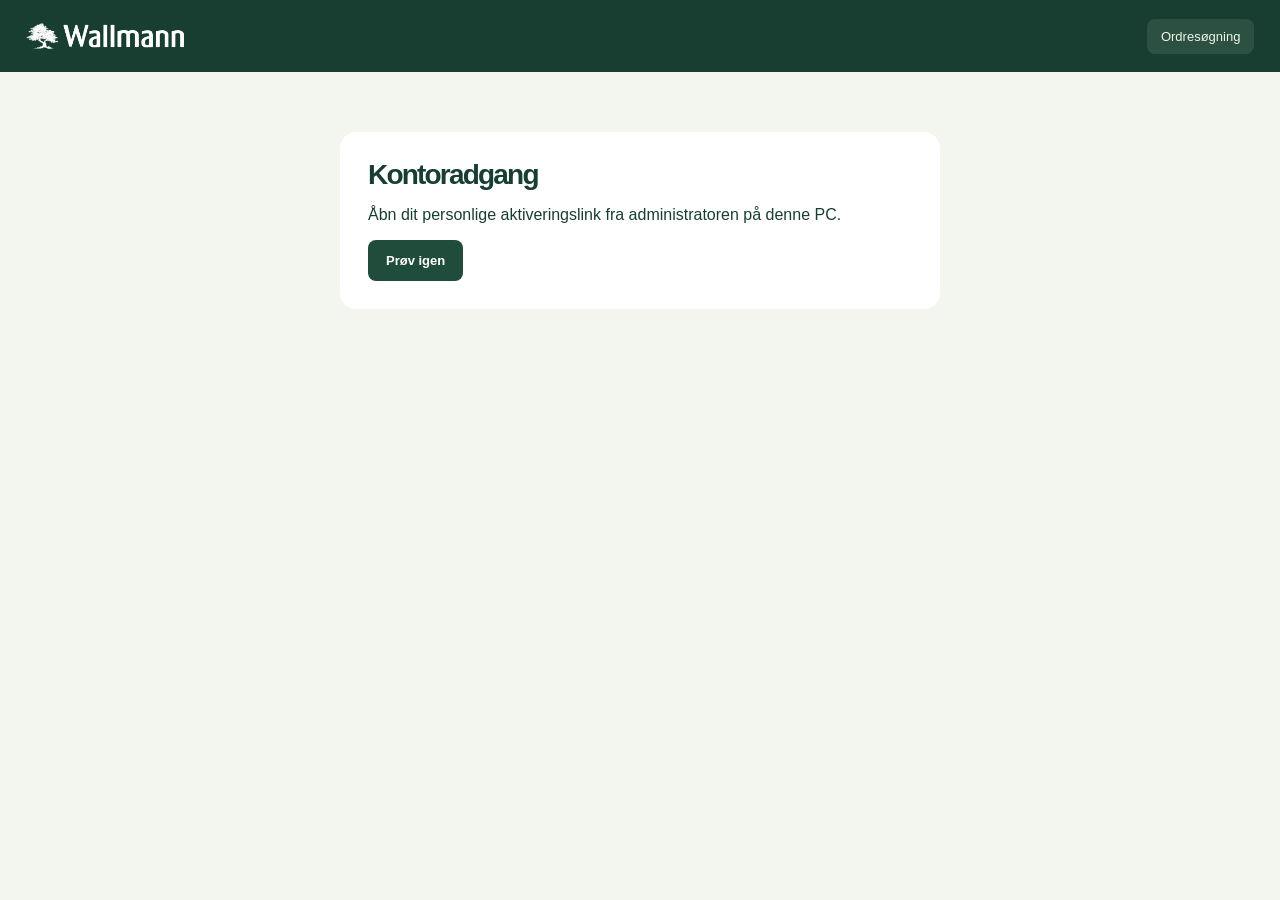
==== office.html @ d4c3a63b "Add office private access with authenticated photo downloads" ====
<!DOCTYPE html><html lang="da"><head><meta name="referrer" content="no-referrer"><meta charset="utf-8"><meta name="viewport" content="width=device-width, initial-scale=1"><title>Ordresøgning · Wallmann</title><style>:root{--ink:#173e33;--muted:#68776d;--paper:#f3f5ef;--line:#dce3d9;--green:#204d3b}*{box-sizing:border-box}body{margin:0;background:var(--paper);color:var(--ink);font-family:Inter,-apple-system,BlinkMacSystemFont,"Segoe UI",sans-serif}button,input,a{font:inherit}a{color:inherit}button,a{touch-action:manipulation}button{cursor:pointer}button:focus-visible,input:focus-visible,a:focus-visible{outline:3px solid #668e46;outline-offset:4px}.preview-ribbon{background:#d9e8c9;color:#294b20;text-align:center;font-size:11px;font-weight:750;letter-spacing:.08em;padding:9px 16px}.preview-ribbon span{font-weight:450;letter-spacing:0}header{background:#183e32;height:84px;color:#d5dfd7;display:flex;align-items:center;justify-content:space-between;padding:0 max(24px,calc((100vw - 1136px)/2));gap:24px}.brand img{width:158px;display:block}nav{display:flex;gap:28px;align-items:center;font-size:13px}nav a{text-decoration:none}nav a:hover{text-decoration:underline}.nav-current{padding:10px 14px;background:#2c5041;border-radius:8px;color:#eef5e9}main{max-width:1184px;margin:auto;padding:54px 24px 0}.search-intro{display:grid;grid-template-columns:1fr 1fr;gap:56px;align-items:center;margin-bottom:56px}.eyebrow{display:block;font-size:10px;font-weight:750;letter-spacing:1.7px;color:#6b7f60;margin-bottom:14px}h1{font-size:46px;line-height:1.08;letter-spacing:-1.8px;font-weight:650;margin:0 0 16px}.search-intro p{font-size:14px;color:var(--muted);line-height:1.7;margin:0}.search-panel{background:#e8efdf;border:1px solid #d7e1ca;border-radius:18px;padding:28px}.search-panel label{font-size:13px;font-weight:700;display:block;margin-bottom:12px}.search-control{display:flex;align-items:center;background:white;border:1px solid #c5d2be;border-radius:11px;padding:5px;gap:8px}.search-control>span{font-size:28px;color:#6b815e;padding-left:8px}.search-control input{width:100%;min-width:0;border:0;padding:10px 0;outline:none;font-size:21px;letter-spacing:2px;color:var(--ink);background:transparent}.search-control:focus-within{outline:2px solid #5d8141;outline-offset:2px}.search-control input::placeholder{letter-spacing:0;font-size:16px;color:#8c9985}.search-control button,.button{background:var(--green);color:white;border:0;border-radius:8px;padding:13px 18px;font-size:13px;font-weight:650;white-space:nowrap;text-decoration:none;display:inline-flex;align-items:center;justify-content:center;gap:12px}.search-control button:disabled{opacity:.55}.search-panel #searchHint{font-size:11px;margin-top:11px}.examples{margin-top:21px;padding-top:15px;border-top:1px solid #cedbc1;display:flex;align-items:center;gap:10px;flex-wrap:wrap;font-size:11px;color:#657958}.examples button{border:1px solid #c4d4b7;border-radius:6px;background:#f6f9f1;padding:6px 9px;color:#385631;font-size:11px}.results-top{display:flex;justify-content:space-between;align-items:flex-end;gap:20px;margin-bottom:20px}.results-top .eyebrow{margin-bottom:7px}.results-top h2{font-size:25px;font-weight:650;letter-spacing:-.7px;margin:0}#resultCount{color:#687b60;font-size:12px;padding-bottom:4px}#searchStatus{font-size:13px;color:#667759;line-height:1.6}#searchStatus:not(:empty){margin:14px 0}#searchStatus.error{color:#9a3b2a}.empty-state{text-align:center;background:#fff;border:1px dashed #c9d6c1;border-radius:18px;padding:55px 20px}.empty-icon{font-size:40px;background:#eef3e8;border-radius:50%;width:70px;height:70px;line-height:70px;margin:0 auto 18px}.empty-state h3{font-size:19px;font-weight:600;letter-spacing:-.4px;margin:0 0 10px}.empty-state p{font-size:13px;color:var(--muted);line-height:1.8;margin:0}.delivery{background:white;border:1px solid var(--line);border-radius:18px;overflow:hidden;margin-bottom:24px}.delivery-header{padding:22px 26px;display:flex;align-items:center;justify-content:space-between;border-bottom:1px solid var(--line);gap:16px}.delivery-title{display:flex;align-items:center;gap:12px;flex-wrap:wrap}.delivery-title h3{font-size:18px;letter-spacing:-.4px;margin:0;font-weight:650}.badge{font-size:10px;padding:6px 9px;border-radius:5px;background:#e7f0df;color:#446337;letter-spacing:.3px}.delivery-date{font-size:12px;color:var(--muted)}.delivery-body{display:grid;grid-template-columns:240px minmax(0,1fr)}.details{border-right:1px solid var(--line);padding:24px 26px;background:#fafbf7}dl{margin:0}dt{font-size:10px;color:#788370;margin:0 0 6px;letter-spacing:.5px;text-transform:uppercase}dd{margin:0 0 22px;font-size:14px;font-weight:600;overflow-wrap:anywhere}.order-tags{display:flex;flex-wrap:wrap;gap:5px}.order-tag{display:inline-block;background:#edf2e8;border-radius:4px;font-size:12px;padding:5px 7px}.order-tag.match{background:#dceccb;color:#36542c}.drive-link{font-size:11px;color:#6a7f5f;line-height:1.6;display:inline-block;margin-top:4px;text-underline-offset:4px}.media{padding:24px 26px;min-width:0}.media-heading{display:flex;justify-content:space-between;align-items:center;margin-bottom:15px}.media h4{font-size:13px;margin:0;font-weight:650}.media-heading span{font-size:11px;color:#7d8976}.gallery{display:grid;grid-template-columns:repeat(3,minmax(0,1fr));gap:12px}.photo{min-width:0}.photo-open{display:block;width:100%;border:1px solid #dbe3d5;border-radius:10px;overflow:hidden;padding:0;background:#edf1e7;aspect-ratio:4/3;cursor:zoom-in}.photo-open img{display:block;width:100%;height:100%;object-fit:cover}.photo-foot{display:flex;align-items:center;justify-content:space-between;gap:8px;margin-top:8px;font-size:10px;color:#6a7962}.download{color:#31532b;text-decoration:none;font-size:10px;border:0;background:transparent;padding:7px 0;cursor:pointer}.download:hover{text-decoration:underline}.signature{margin-top:24px;padding-top:20px;border-top:1px solid var(--line);display:flex;gap:20px;align-items:center;justify-content:space-between}.signature-text h4{margin-bottom:7px}.signature-text p{font-size:11px;color:#79836f;margin:0;line-height:1.7}.signature-preview{max-width:230px;text-align:right}.signature-preview .photo-open{width:230px;max-width:100%;height:76px;aspect-ratio:auto;background:#f6f7f1}.signature-preview .photo-open img{object-fit:contain}.media-note{font-size:12px;color:#7b806f;line-height:1.6;padding:12px 0}.media-error{color:#9a3b2a}.retry{background:white;border:1px solid #c5d1be;border-radius:6px;font-size:11px;padding:8px 12px;color:#31532b}.loading{padding:32px;color:#6b7c61;font-size:13px}.loading:before{content:"";display:inline-block;width:13px;height:13px;border:2px solid #d4dfca;border-top-color:#416b30;border-radius:50%;margin-right:10px;vertical-align:middle;animation:spin .8s linear infinite}@keyframes spin{to{transform:rotate(360deg)}}footer{display:flex;justify-content:space-between;gap:20px;padding:28px 0;margin-top:24px;border-top:1px solid #dce4d5;color:#8a9481;font-size:10px}dialog{border:1px solid #d7dfd0;border-radius:16px;padding:0;background:#f5f7ef;color:var(--ink);width:min(960px,94vw);max-height:94dvh;overflow:auto}dialog::backdrop{background:#0e241edb;backdrop-filter:blur(5px)}.dialog-bar{display:flex;align-items:center;justify-content:space-between;padding:14px 20px;font-size:13px}.dialog-bar button{border:1px solid #d0d9c7;border-radius:50%;background:transparent;width:36px;height:36px;font-size:23px;color:var(--ink)}#dialogImage{display:block;width:100%;height:auto;max-height:70dvh;object-fit:contain;background:#e9eee2}.dialog-actions{padding:16px 20px;text-align:right}[hidden]{display:none!important}@media(max-width:850px){.search-intro{gap:28px}h1{font-size:38px}.search-panel{padding:20px}.delivery-body{grid-template-columns:180px minmax(0,1fr)}.details,.media{padding:20px}.gallery{grid-template-columns:repeat(2,minmax(0,1fr))}}@media(max-width:600px){header{height:68px;padding:0 18px}.brand img{width:130px}nav{gap:12px;font-size:11px}.nav-current{display:none}main{padding:30px 18px 0}.search-intro{grid-template-columns:1fr;gap:24px;margin-bottom:32px}h1{font-size:38px}.search-intro p{font-size:13px}.search-panel{padding:20px}.results-top h2{font-size:22px}.results-top{align-items:flex-start}.delivery-header{padding:18px;align-items:flex-start;flex-direction:column;gap:8px}.delivery-body{grid-template-columns:1fr}.details{border-right:0;border-bottom:1px solid var(--line);padding:20px}dl{display:grid;grid-template-columns:1fr 1fr;gap:18px 16px}dd{margin-bottom:0}.drive-link{margin-top:18px}.media{padding:20px}.gallery{gap:10px}.signature{gap:10px}.signature-preview{max-width:50%}.signature-preview .photo-open{width:150px}.signature-text p{font-size:10px}.results-top #resultCount{font-size:10px;white-space:nowrap;padding-top:8px}.empty-state{padding:38px 18px}footer{line-height:1.6}footer span:last-child{text-align:right}}

/* Direct entry: search first, no promotional heading. */
main{padding-top:30px}.search-intro{display:block;margin-bottom:32px}.search-panel{max-width:720px;padding:22px 24px}.examples{margin-top:15px;padding-top:12px}.search-panel label{font-size:15px}.search-control input{font-size:22px}.search-intro .search-panel{width:100%}@media(max-width:600px){main{padding-top:20px}.search-panel{padding:18px}.search-intro{margin-bottom:26px}}

/* Compact desktop lookup and thumbnail contact sheet. */
header{height:64px}main{padding-top:20px}.search-intro{margin-bottom:20px}.search-panel{max-width:450px;padding:14px 16px;border-radius:12px}.search-panel label{font-size:12px;margin-bottom:8px}.search-control input{font-size:18px;padding:6px 0}.search-control button{padding:10px 14px}.search-control>span{font-size:22px}.results-top{margin-bottom:14px}.results-top h2{font-size:22px}.delivery-header{padding:14px 20px}.delivery-body{grid-template-columns:205px minmax(0,1fr)}.details,.media{padding:18px 20px}.gallery{grid-template-columns:repeat(auto-fill,minmax(108px,1fr));gap:10px;align-items:start}.gallery .photo{max-width:156px}.gallery .photo-open{height:108px;aspect-ratio:auto}.gallery .photo-open img{object-fit:contain}.photo-foot{margin-top:3px;font-size:9px}.download{font-size:9px;padding:5px 0}.signature{margin-top:14px;padding-top:14px}.signature-preview .photo-open{height:58px;width:190px}.details dd{margin-bottom:16px}.delivery{margin-bottom:18px}footer{margin-top:16px;padding:18px 0}.empty-state{padding:25px 20px}.empty-icon{width:48px;height:48px;line-height:48px;font-size:28px;margin-bottom:10px}.gallery-navigation{display:flex;align-items:center;gap:16px;font-size:12px}.gallery-navigation button{width:40px;height:36px;background:#fff;border:1px solid #ccd7c3;color:#284a30;border-radius:7px;font-size:20px}.gallery-navigation button:disabled{opacity:.3}.dialog-actions{display:flex;align-items:center;justify-content:space-between;gap:16px}.sr-only{position:absolute;width:1px;height:1px;overflow:hidden;clip:rect(0,0,0,0);white-space:nowrap}.admin-nav{background:transparent;border:1px solid #647c6a;color:#dfebdd;padding:9px 12px;border-radius:7px;font-size:12px}#adminDialog{max-width:540px}.admin-content{padding:0 22px 22px}.admin-content>p{font-size:12px;line-height:1.6;color:#65775d}.admin-content label{font-size:12px;font-weight:650}.admin-add{display:flex;gap:8px;margin:8px 0 14px}.admin-add input{width:100%;min-width:0;border:1px solid #c4d1b9;border-radius:7px;padding:10px;color:#173e33}.admin-row{display:flex;align-items:center;justify-content:space-between;gap:12px;padding:10px 0;border-top:1px solid #dce4d5;font-size:13px}.admin-row small{font-size:10px;color:#7a8672;display:block;margin-top:3px}.admin-row button{background:white;color:#416135;border:1px solid #c9d6c0;border-radius:6px;font-size:11px;padding:8px 10px}.admin-row.inactive{color:#839079}.admin-footnote{font-size:10px!important}#adminStatus.error{color:#a23d2d}@media(max-width:600px){.delivery-body{grid-template-columns:1fr}.gallery{grid-template-columns:repeat(3,minmax(0,1fr))}.gallery .photo-open{height:90px}.photo-foot{flex-direction:column;align-items:flex-start;gap:0}.details dd{margin-bottom:0}.search-panel{max-width:none}.signature-preview{max-width:45%}.dialog-actions{padding:12px;gap:8px}.dialog-actions .button{font-size:11px;padding:11px}.gallery-navigation{gap:8px}.details,.media{padding:16px}.brand img{width:130px}nav{gap:8px}}

.brand{padding:0;border:0;background:transparent}.result-actions{display:flex;align-items:center;gap:16px;flex-wrap:wrap}#newSearchButton{padding:10px 14px}
/* Use large desktop displays while retaining readable line lengths and mobile reflow. */
main{width:96%;max-width:2400px;padding:24px 0 0}
header{padding-inline:max(2vw,calc((100vw - 2400px)/2));height:72px}
.brand img{width:clamp(158px,11vw,220px)}
.search-panel{max-width:520px}.search-panel label{font-size:15px}.search-control input{font-size:21px}
.results-top h2{font-size:clamp(23px,1.45vw,32px)}
.delivery-body{grid-template-columns:clamp(230px,18vw,340px) minmax(0,1fr)}
.details,.media{padding:clamp(18px,1.5vw,30px)}
.details dt{font-size:12px;color:#526550}.details dd{font-size:clamp(15px,1vw,19px)}
.order-tag{font-size:14px}.drive-link,.media h4{font-size:15px}.media-heading span,#resultCount{font-size:14px}
.gallery{grid-template-columns:repeat(auto-fill,minmax(min(100%,clamp(160px,12vw,240px)),1fr));gap:16px}
.gallery .photo{max-width:none}.gallery .photo-open{height:clamp(150px,12vw,240px)}
.photo-foot,.download{font-size:13px}.photo-foot{gap:8px}.download{padding:8px 0}
.signature-text p{font-size:13px}.signature-preview .photo-open{height:85px;width:240px}
.selection-bar{display:flex;align-items:center;flex-wrap:wrap;gap:10px;margin:0 0 16px}
.selection-bar .button{font-size:14px;padding:10px 16px}.selection-bar button:disabled{opacity:.5;cursor:default}
.selection-all{background:white;border:1px solid #9daf9f;border-radius:8px;padding:10px 14px;color:var(--ink)}
.selection-note{font-size:13px;color:#526550}.photo{position:relative}
.photo-check{position:absolute;top:8px;right:8px;background:white;border:1px solid #738c76;border-radius:8px;padding:7px;display:flex;cursor:pointer;z-index:1;box-shadow:0 2px 6px #0002}
.photo-check input{width:22px;height:22px;margin:0;accent-color:#204d3b;cursor:pointer}
.photo.selecting .photo-open,.photo.selecting .photo-check,.photo.selecting .photo-check input{cursor:default}
.photo.selected .photo-open{outline:3px solid #204d3b;outline-offset:2px}
@media(max-width:800px){.delivery-body{grid-template-columns:1fr}.details{border-right:0;border-bottom:1px solid var(--line)}.details dl{display:grid;grid-template-columns:1fr 1fr;gap:12px}.details dd{margin-bottom:8px}.gallery{grid-template-columns:repeat(auto-fill,minmax(150px,1fr))}.gallery .photo-open{height:150px}.photo-foot{flex-direction:row;flex-wrap:wrap}.results-top{flex-wrap:wrap}.media-heading{flex-wrap:wrap;gap:8px}}
@media(max-width:480px){main{width:auto;margin:0 14px}.details,.media{padding:14px}.gallery{grid-template-columns:repeat(2,minmax(0,1fr));gap:12px}.gallery .photo-open{height:140px}.selection-note{flex-basis:100%}.photo-foot{font-size:12px}.download{font-size:12px}.brand img{width:140px}}
</style></head><body>
<div class="preview-ribbon" id="demoBanner" hidden>FORHÅNDSVISNING <span>· Eksempeldata og illustrationer</span></div>
<header><button type="button" class="brand" id="searchHome" aria-label="Wallmann – ny søgning"><img src="[data-uri]" alt="Wallmann"></button><nav><button id="adminButton" class="admin-nav" hidden>Chauffører</button><span id="officeDeviceName" class="nav-current">Ordresøgning</span></nav></header>
<main hidden><section class="search-intro"><div class="search-panel"><form id="searchForm" novalidate><label for="orderInput">Indtast 6-cifret ordrenummer</label><div class="search-control"><span aria-hidden="true">⌕</span><input id="orderInput" type="text" inputmode="numeric" maxlength="6" placeholder="Ordrenummer" autocomplete="off" aria-describedby="searchHint"><button type="submit" id="searchButton">Søg <span aria-hidden="true">→</span></button></div><span id="searchHint" class="sr-only">Søg efter en samlet levering.</span></form></div></section>
<section id="resultsArea" aria-labelledby="resultHeading"><div class="results-top"><div><span class="eyebrow" id="resultEyebrow">DIT OVERBLIK</span><h2 id="resultHeading">Dokumentationen er lige her</h2></div><div class="result-actions"><span id="resultCount"></span><button type="button" id="newSearchButton" class="button">Ny søgning</button></div></div><div id="searchStatus" role="status" aria-live="polite"></div><div id="resultList"><div class="empty-state"><div class="empty-icon">⌕</div><h3>Hvilken ordre leder du efter?</h3><p>Søg ovenfor for at se leveringer, billeder og signatur.<br>Du behøver ikke åbne regnearket.</p></div></div></section>
<footer><span>Wallmann · Levering & dokumentation</span><span id="privacyNote">Kun for autoriserede medarbejdere</span></footer></main>
<dialog id="imageDialog"><div class="dialog-bar"><span id="dialogLabel"></span><button id="closeDialog" aria-label="Luk billedvisning">×</button></div><img id="dialogImage" alt=""><div class="dialog-actions"><div class="gallery-navigation"><button id="previousImage" aria-label="Forrige billede">←</button><span id="imagePosition"></span><button id="nextImage" aria-label="Næste billede">→</button></div><a id="dialogDownload" class="button" download>Download billede ↓</a></div></dialog>
<dialog id="adminDialog"><div class="dialog-bar"><strong>Chauffører</strong><button id="closeAdmin" aria-label="Luk administration">×</button></div><div class="admin-content"><p>Tilføj chauffører, eller gør dem inaktive. Tidligere leveringer bevares.</p><form id="addDriverForm"><label for="newDriverName">Ny chauffør</label><div class="admin-add"><input id="newDriverName" maxlength="120" autocomplete="off" placeholder="Navn"><button class="button" type="submit">Tilføj</button></div></form><p id="adminStatus" role="status" aria-live="polite"></p><div id="driverAdminList"></div><p class="admin-footnote">Listen opdateres i chaufførappen uden en ny appversion. Det kan tage et par minutter, når telefonen er online.</p></div></dialog>
<script src="office-config.js"></script><script src="office-access.js"></script><script>
'use strict';
const DEMO = false;
const byId = id => document.getElementById(id);
let searchGeneration = 0, lastFocus = null, dialogItems = [], dialogIndex = 0;
const downloadUrls = new Set();
// Share three slots across galleries, retries and overlapping searches.
const imageRequests = [];
let activeImageRequests = 0;
function queueImageRequest(generation, request) {
  return new Promise((resolve,reject)=>{imageRequests.push({generation,request,resolve,reject});drainImageRequests();});
}
function drainImageRequests() {
  while(activeImageRequests < 3 && imageRequests.length) {
    const job=imageRequests.shift();
    if(job.generation !== searchGeneration){job.resolve(null);continue;}
    activeImageRequests++;
    Promise.resolve().then(job.request).then(job.resolve,job.reject).finally(()=>{activeImageRequests--;drainImageRequests();});
  }
}
function downloadUrl(dataUrl) {
  const parts=dataUrl.split(','); const mime=parts[0].match(/^data:([^;]+);base64$/)[1];
  const bytes=Uint8Array.from(atob(parts[1]),c=>c.charCodeAt(0));
  const url=URL.createObjectURL(new Blob([bytes],{type:mime})); downloadUrls.add(url); return url;
}
const dateFormat = new Intl.DateTimeFormat('da-DK', {dateStyle:'medium', timeStyle:'short', timeZone:'Europe/Copenhagen'});
function el(tag, cls, text) { const n = document.createElement(tag); if(cls) n.className = cls; if(text !== undefined) n.textContent = text; return n; }
function rpc(method,...args){return window.OfficeAccess.rpc(method,...args);}
function status(text, error = false) { byId('searchStatus').textContent = text; byId('searchStatus').className = error ? 'error' : ''; }
function safeDriveLink(url) { return /^https:\/\/drive\.google\.com\/drive\/folders\/[A-Za-z0-9_-]+$/.test(url); }
function formatDate(value) { const date = new Date(value); return Number.isFinite(date.getTime()) ? dateFormat.format(date) : 'Dato ikke registreret'; }
function emptyState(title, text) {
  const wrap = el('div','empty-state'); wrap.append(el('div','empty-icon','⌕'),el('h3','',title),el('p','',text));
  byId('resultList').replaceChildren(wrap);
}
async function searchOrder(order) {
  for(const url of downloadUrls) URL.revokeObjectURL(url); downloadUrls.clear();
  if(byId('imageDialog').open) byId('imageDialog').close();
  order = order.trim(); const generation = ++searchGeneration;
  byId('orderInput').value = order;
  byId('resultList').replaceChildren(); byId('resultCount').textContent = '';
  if (!/^\d{6}$/.test(order)) {
    byId('searchButton').disabled=false;byId('searchButton').textContent='Søg';
    byId('resultHeading').textContent = 'Kontrollér ordrenummeret';
    status('Ordrenummeret skal bestå af præcis 6 cifre. Foranstillede nuller bevares.',true);
    byId('orderInput').focus(); return;
  }
  byId('searchButton').disabled = true; byId('searchButton').textContent = 'Søger…';
  byId('resultHeading').textContent = 'Ordre ' + order;
  byId('resultEyebrow').textContent = 'SØGERESULTAT'; status('');
  byId('resultList').append(el('div','loading','Finder leveringer…'));
  try {
    const result = await rpc('searchDeliveries', order);
    if(generation !== searchGeneration) return;
    const deliveries = result.deliveries;
    if (!Array.isArray(deliveries)) throw new Error('Svaret kunne ikke læses. Prøv igen.');
    byId('resultList').replaceChildren();
    byId('resultCount').textContent = deliveries.length + (deliveries.length === 1 ? ' levering fundet' : ' leveringer fundet');
    if (!deliveries.length) emptyState('Ingen leveringer fundet', 'Kontrollér nummeret. En levering kan først findes her, når chaufførens upload er gennemført.');
    if (result.truncated) status('Viser de 100 nyeste registreringer. Kontakt administratoren, hvis du mangler en ældre levering.');
    // Load one delivery at a time to avoid flooding Apps Script / Drive.
    for (const delivery of deliveries) {
      const view = deliveryCard(delivery, order);
      byId('resultList').append(view.card);
      view.load = () => loadMedia(view, delivery, order, generation);
    }
    for (const button of byId('resultList').querySelectorAll('[data-load]')) {
      if(generation !== searchGeneration) break;
      await button.loadMedia();
    }
  } catch(error) {
    if(generation !== searchGeneration) return;
    emptyState('Søgningen kunne ikke gennemføres','Prøv igen. Dine leveringer og billeder er ikke ændret.');
    status(error.message,true);
  } finally {
    if(generation === searchGeneration) { byId('searchButton').disabled = false; byId('searchButton').innerHTML = 'Søg <span aria-hidden="true">→</span>'; }
  }
}
function deliveryCard(delivery, searchedOrder) {
  const card = el('article','delivery');
  const header = el('div','delivery-header'), title = el('div','delivery-title');
  title.append(el('h3','',delivery.orders.length > 1 ? 'Samlet levering' : 'Levering'),el('span','badge',delivery.orders.length > 1 ? delivery.orders.length + ' ordrenumre' : 'Registreret'));
  header.append(title); card.append(header);
  const body = el('div','delivery-body'), details = el('aside','details'), list = el('dl');
  [['Dato',formatDate(delivery.date)],['Chauffør',delivery.driver || 'Ikke registreret'],['Modtager',delivery.recipient || 'Ikke registreret']].forEach(([label,value])=>{const field=el('div'); field.append(el('dt','',label),el('dd','',value));list.append(field);});
  const orders = el('div'), tags = el('dd','order-tags');
  delivery.orders.forEach(number => tags.append(el('span','order-tag'+(number === searchedOrder ? ' match':''),number)));
  orders.append(el('dt','','Ordrenumre'),tags); list.append(orders);
  const receipt = el('div'); receipt.append(el('dt','','Kvittering'),el('dd','',delivery.hasSignature ? 'Signatur registreret' : 'Ingen signatur')); list.append(receipt);
  details.append(list);
  const media = el('div','media'), heading = el('div','media-heading');
  heading.append(el('h4','','Leveringens billeder'),el('span','',delivery.photoCount + (delivery.photoCount === 1 ? ' billede' : ' billeder') + ' · fælles dokumentation'));
  const content = el('div'); content.append(el('div','loading','Henter billeder og kvittering…'));
  const marker = el('span'); marker.dataset.load=''; marker.hidden=true;
  const view = {card, content, media, delivery}; marker.loadMedia = () => view.load();
  media.append(heading,content,marker); body.append(details,media);card.append(body);return view;
}
async function loadMedia(view, delivery, order, generation) {
  view.content.replaceChildren(el('div','loading','Henter billeder og kvittering…'));
  try {
    const data = await rpc('listDeliveryMedia', order, delivery.row);
    if(generation !== searchGeneration) return;
    const galleryEntries = [];
    const gallery = el('div','gallery'), selection=photoSelection(delivery,generation,galleryEntries); view.content.replaceChildren(selection.bar,gallery);
    for(const item of data.photos) gallery.append(mediaTile(item, delivery, order, generation, galleryEntries, selection));
    if(!data.photos.length) view.content.append(el('p','media-note','Ingen billedfiler er registreret på leveringen.'));
    if(data.warnings?.length) view.content.append(el('p','media-note media-error',data.warnings.join(' ')));
    const signature = el('div','signature'), signatureText = el('div','signature-text');
    signatureText.append(el('h4','','Modtagers kvittering'),el('p','',delivery.recipient || 'Modtagernavn ikke registreret'),el('p','','Gælder alle ordrenumre på leveringen'));
    signature.append(signatureText);
    if(data.signature) { const wrap=el('div','signature-preview');wrap.append(mediaTile(data.signature,delivery,order,generation,galleryEntries));signature.append(wrap); }
    else signature.append(el('span','media-note',delivery.hasSignature ? 'Signaturfilen mangler' : 'Ingen signatur'));
    view.content.append(signature);
    // Keep gallery order stable; individual images appear as soon as they arrive.
    await Promise.all(Array.from(view.content.querySelectorAll('[data-media]'),tile=>tile.loadImage()));
  } catch(error) {
    if(generation !== searchGeneration) return;
    const retry=el('button','retry','Prøv at hente billeder igen');retry.onclick=()=>loadMedia(view,delivery,order,generation);
    view.content.replaceChildren(el('p','media-note media-error',error.message),retry);
  }
}
// A single ZIP download avoids browser restrictions on multiple simultaneous downloads.
// Stored entries preserve original image bytes; no recompression or external library.
function selectedImagesZip(entries) {
  const encoder=new TextEncoder(),parts=[],directory=[];let offset=0;
  const table=Array.from({length:256},(_,n)=>{for(let i=0;i<8;i++)n=(n&1)?0xedb88320^(n>>>1):n>>>1;return n>>>0;});
  for(const entry of entries){
    const bytes=Uint8Array.from(atob(entry.src.split(',')[1]),c=>c.charCodeAt(0)),name=encoder.encode(entry.name);
    let crc=0xffffffff;for(const b of bytes)crc=table[(crc^b)&255]^(crc>>>8);crc=(crc^0xffffffff)>>>0;
    const header=new Uint8Array(30+name.length),h=new DataView(header.buffer);
    h.setUint32(0,0x04034b50,true);h.setUint16(4,20,true);h.setUint16(6,0x800,true);h.setUint16(12,33,true);
    h.setUint32(14,crc,true);h.setUint32(18,bytes.length,true);h.setUint32(22,bytes.length,true);h.setUint16(26,name.length,true);header.set(name,30);
    const central=new Uint8Array(46+name.length),c=new DataView(central.buffer);
    c.setUint32(0,0x02014b50,true);c.setUint16(4,20,true);c.setUint16(6,20,true);c.setUint16(8,0x800,true);c.setUint16(14,33,true);
    c.setUint32(16,crc,true);c.setUint32(20,bytes.length,true);c.setUint32(24,bytes.length,true);c.setUint16(28,name.length,true);c.setUint32(42,offset,true);central.set(name,46);
    parts.push(header,bytes);directory.push(central);offset+=header.length+bytes.length;
  }
  const end=new Uint8Array(22),v=new DataView(end.buffer),size=directory.reduce((n,b)=>n+b.length,0);
  v.setUint32(0,0x06054b50,true);v.setUint16(8,entries.length,true);v.setUint16(10,entries.length,true);v.setUint32(12,size,true);v.setUint32(16,offset,true);
  return new Blob([...parts,...directory,end],{type:'application/zip'});
}
function photoSelection(delivery,generation,entries) {
  const bar=el('div','selection-bar'),toggle=el('button','button selection-toggle','Vælg'),save=el('button','button','Download valgte (0)'),all=el('button','selection-all','Vælg alle'),note=el('span','selection-note');
  const state={active:false,selected:new Set(),tiles:[],bar};
  for(const b of [toggle,save,all])b.type='button';
  note.setAttribute('role','status');toggle.setAttribute('aria-pressed','false');
  state.refresh=()=>{
    toggle.disabled=!state.tiles.some(t=>t.ready);
    toggle.textContent=state.active?'Annuller valg':'Vælg';toggle.setAttribute('aria-pressed',String(state.active));
    save.hidden=all.hidden=!state.active;save.disabled=!state.selected.size;save.textContent='Download valgte ('+state.selected.size+')';
    const ready=state.tiles.filter(t=>t.ready);all.textContent=ready.length&&ready.every(t=>state.selected.has(t.index))?'Fravælg alle':'Vælg alle';
    note.textContent=state.active?'De valgte billeder hentes i én ZIP-fil i original kvalitet.':'';
    for(const t of state.tiles){t.box.hidden=!state.active;t.tile.classList.toggle('selecting',state.active);t.input.disabled=!t.ready;t.input.checked=state.selected.has(t.index);t.tile.classList.toggle('selected',t.input.checked);t.open.setAttribute('aria-label',(state.active?'Vælg ':'Forstør ')+t.label);}
  };
  state.choose=index=>{if(!entries[index])return;state.selected.has(index)?state.selected.delete(index):state.selected.add(index);state.refresh();};
  toggle.onclick=()=>{state.active=!state.active;if(!state.active)state.selected.clear();state.refresh();};
  all.onclick=()=>{const ready=state.tiles.filter(t=>t.ready),clear=ready.every(t=>state.selected.has(t.index));for(const t of ready)clear?state.selected.delete(t.index):state.selected.add(t.index);state.refresh();};
  save.onclick=()=>{
    if(generation!==searchGeneration)return;
    const chosen=[...state.selected].sort((a,b)=>a-b).map(i=>entries[i]).filter(Boolean);if(!chosen.length)return;
    try{const url=URL.createObjectURL(selectedImagesZip(chosen));downloadUrls.add(url);const link=el('a');link.href=url;link.download=delivery.orders.join('_')+'_billeder.zip';bar.append(link);link.click();link.remove();setTimeout(()=>{URL.revokeObjectURL(url);downloadUrls.delete(url);},60000);}
    catch(_){note.textContent='Billederne kunne ikke pakkes. Prøv færre ad gangen, eller brug Download under hvert billede.';}
  };
  bar.append(toggle,all,save,note);state.refresh();return state;
}

function mediaTile(item, delivery, order, generation, galleryEntries, selection = null) {
  const entryIndex=galleryEntries.length;galleryEntries.push(null);
  const tile=el('div','photo');tile.dataset.media='';
  const open=el('button','photo-open');open.type='button';open.setAttribute('aria-label','Forstør '+item.label);open.disabled=true;
  const placeholder=el('span','media-note','Henter…');open.append(placeholder);
  const foot=el('div','photo-foot'), label=el('span','',item.label), download=el('a','download','Download ↓');
  foot.append(label);tile.append(open,foot);
  let choice=null;
  if(selection){const box=el('label','photo-check'),input=el('input');input.type='checkbox';input.setAttribute('aria-label','Vælg '+item.label);box.append(input);tile.append(box);choice={box,input,tile,open,index:entryIndex,label:item.label,ready:false};selection.tiles.push(choice);input.onchange=()=>selection.choose(entryIndex);selection.refresh();}
  tile.loadImage=async()=>{
    try {
      const data=await queueImageRequest(generation,()=>rpc('getDeliveryImage',order,delivery.row,item.column,item.fileIndex || 0));
      if(generation!==searchGeneration)return;
      if(!/^data:image\/(png|jpeg|webp|svg\+xml);base64,/.test(data.dataUrl))throw new Error('Billedformatet understøttes ikke.');
      // SVG is used only by our local fixtures; live backend never returns SVG.
      if(!DEMO && data.dataUrl.startsWith('data:image/svg'))throw new Error('Billedformatet understøttes ikke.');
      const img=el('img');img.alt=item.label+' · levering '+delivery.orders.join(', ');img.src=data.dataUrl;
      img.onerror=()=>{open.replaceChildren(el('span','media-note','Billedet kunne ikke vises'));};
      open.replaceChildren(img);open.disabled=false;
      const fileName=delivery.orders.join('_')+'_'+(delivery.date||'udateret').slice(0,10)+'_'+item.label.toLowerCase().replace(/[^a-zæøå0-9]+/g,'_')+'.'+data.extension;
      const fileUrl=downloadUrl(data.dataUrl);
      download.href=fileUrl;download.download=fileName;download.setAttribute('aria-label','Download '+item.label);foot.append(download);
      galleryEntries[entryIndex]={src:data.dataUrl,label:img.alt,name:fileName,fileUrl};
      if(byId('imageDialog').open && dialogItems===galleryEntries)renderDialogImage();
      if(choice){choice.ready=true;selection.refresh();}
      open.onclick=()=>selection?.active?selection.choose(entryIndex):showImage(galleryEntries,entryIndex);
    }catch(error){if(generation!==searchGeneration)return;open.replaceChildren(el('span','media-note','Kunne ikke hentes'));const retry=el('button','download','Prøv igen');retry.title=error.message;retry.onclick=()=>{retry.remove();tile.loadImage();};foot.append(retry);}
  };
  return tile;
}
function nextImageIndex(direction){let index=dialogIndex+direction;while(index>=0 && index<dialogItems.length){if(dialogItems[index])return index;index+=direction;}return -1;}
function renderDialogImage(){const item=dialogItems[dialogIndex];if(!item)return;byId('dialogImage').src=item.src;byId('dialogImage').alt=item.label;byId('dialogLabel').textContent=item.label;byId('dialogDownload').href=item.fileUrl;byId('dialogDownload').download=item.name;byId('dialogDownload').textContent=item.name.includes('signatur')?'Download signatur ↓':'Download billede ↓';byId('imagePosition').textContent=(dialogIndex+1)+' / '+dialogItems.length;byId('previousImage').disabled=nextImageIndex(-1)<0;byId('nextImage').disabled=nextImageIndex(1)<0;}
function showImage(items,index){lastFocus=document.activeElement;dialogItems=items;dialogIndex=index;renderDialogImage();byId('imageDialog').showModal();}
function navigateImage(direction){const next=nextImageIndex(direction);if(next>=0){dialogIndex=next;renderDialogImage();}}
byId('previousImage').onclick=()=>navigateImage(-1);byId('nextImage').onclick=()=>navigateImage(1);
byId('imageDialog').addEventListener('keydown',event=>{if(event.key==='ArrowLeft'||event.key==='ArrowRight'){event.preventDefault();navigateImage(event.key==='ArrowLeft'?-1:1);}});
byId('closeDialog').onclick=()=>byId('imageDialog').close();
byId('imageDialog').addEventListener('close',()=>{byId('dialogImage').removeAttribute('src');byId('dialogDownload').removeAttribute('href');lastFocus?.focus();});
function resetSearch() {
  ++searchGeneration; // Discard pending searches and queued image loads.
  drainImageRequests();
  if(byId('imageDialog').open) byId('imageDialog').close();
  dialogItems=[];dialogIndex=0;lastFocus=null;
  for(const url of downloadUrls) URL.revokeObjectURL(url);
  downloadUrls.clear();
  byId('orderInput').value='';
  byId('searchButton').disabled=false;
  byId('searchButton').innerHTML='Søg <span aria-hidden="true">→</span>';
  byId('resultHeading').textContent='Dokumentationen er lige her';
  byId('resultEyebrow').textContent='DIT OVERBLIK';
  byId('resultCount').textContent='';status('');
  emptyState('Hvilken ordre leder du efter?','Søg ovenfor for at se leveringer, billeder og signatur.');
  window.scrollTo({top:0,behavior:'instant'});
  byId('orderInput').focus({preventScroll:true});
}
byId('searchHome').addEventListener('click',resetSearch);
byId('newSearchButton').addEventListener('click',resetSearch);
byId('searchForm').addEventListener('submit',event=>{event.preventDefault();searchOrder(byId('orderInput').value);});
byId('orderInput').addEventListener('input',()=>{byId('orderInput').value=byId('orderInput').value.replace(/\D/g,'').slice(0,6);});
document.querySelectorAll('[data-order]').forEach(button=>button.onclick=()=>searchOrder(button.dataset.order));
if(!DEMO){byId('demoBanner').hidden=true;byId('privacyNote').textContent='Kun for autoriserede medarbejdere';}



'use strict';
let driverAdminState=null,adminBusy=false;
async function adminRpc(method,args){return DEMO?previewAdminCall(method,args):(args===undefined?rpc(method):rpc(method,args));}
function adminStatus(text,error=false){byId('adminStatus').textContent=text;byId('adminStatus').classList.toggle('error',error);}
function renderDriversAdmin(){
  const list=byId('driverAdminList');list.replaceChildren();
  byId('addDriverForm').hidden=!!driverAdminState.needsSetup;
  if(driverAdminState.needsSetup){const setup=el('button','button','Opret Chauffører-ark');setup.onclick=()=>adminChange('initializeDriversAdmin',{});list.append(setup);return;}
  for(const driver of driverAdminState.drivers){const row=el('div','admin-row'+(driver.active?'':' inactive')),name=el('div','',driver.name);name.append(el('small','',driver.active?'Aktiv':'Inaktiv · historik bevaret'));const button=el('button','',driver.active?'Gør inaktiv':'Genaktivér');button.type='button';button.setAttribute('aria-label',(driver.active?'Gør inaktiv: ':'Genaktivér: ')+driver.name);button.onclick=()=>adminChange('setDriverActiveAdmin',{id:driver.id,active:!driver.active});row.append(name,button);list.append(row);}
}
function adminControls(busy){adminBusy=busy;byId('adminDialog').querySelectorAll('button,input').forEach(control=>{if(control.id!=='closeAdmin')control.disabled=busy;});}
async function adminChange(method,args){if(adminBusy)return;adminControls(true);adminStatus('Gemmer…');try{driverAdminState=await adminRpc(method,{...args,revision:driverAdminState?.revision});byId('newDriverName').value='';renderDriversAdmin();adminStatus(DEMO?'Gemt i forhåndsvisningen. Ingen ændringer i jeres ark.':'Gemt. Chaufførernes liste opdateres i baggrunden — ingen ny appversion.');}catch(error){adminStatus(error.message,true);}finally{adminControls(false);}}
byId('adminButton').onclick=async()=>{byId('adminDialog').showModal();byId('driverAdminList').replaceChildren();adminControls(true);adminStatus('Henter chauffører…');try{driverAdminState=await adminRpc('listDriversAdmin');renderDriversAdmin();adminStatus('');}catch(error){adminStatus(error.message,true);}finally{adminControls(false);}};
byId('closeAdmin').onclick=()=>byId('adminDialog').close();
byId('addDriverForm').onsubmit=event=>{event.preventDefault();adminChange('addDriverAdmin',{name:byId('newDriverName').value});};


</script></body></html>
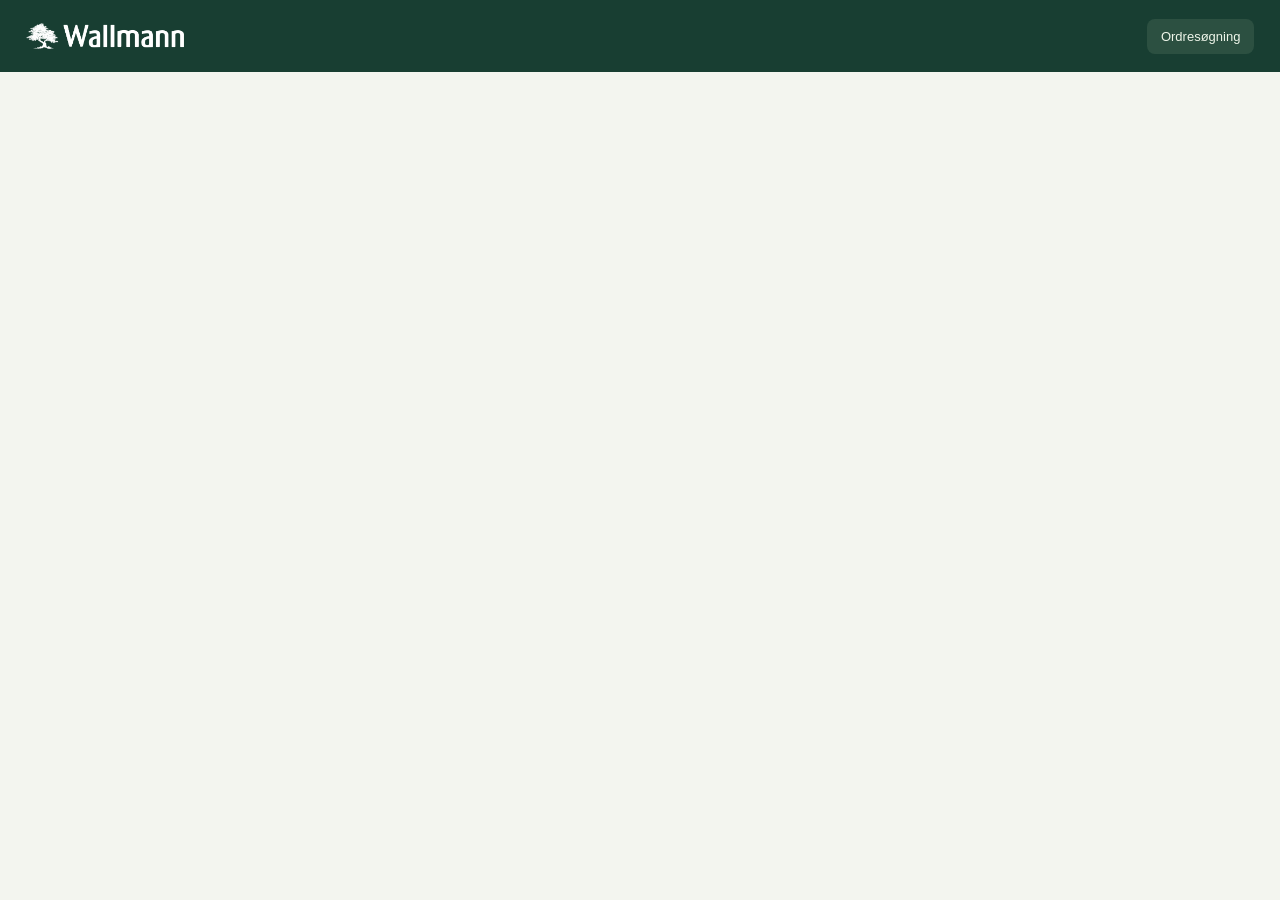
==== commit e768cd97: "3.0.9 Content-Security-Policy; inline-scripts flyttet til filer - Inline-scripts flyttet uændret til" ====
--- a/office.html
+++ b/office.html
@@ -1,4 +1,4 @@
-<!DOCTYPE html><html lang="da"><head><meta name="referrer" content="no-referrer"><meta charset="utf-8"><meta name="viewport" content="width=device-width, initial-scale=1"><title>Ordresøgning · Wallmann</title><style>:root{--ink:#173e33;--muted:#68776d;--paper:#f3f5ef;--line:#dce3d9;--green:#204d3b}*{box-sizing:border-box}body{margin:0;background:var(--paper);color:var(--ink);font-family:Inter,-apple-system,BlinkMacSystemFont,"Segoe UI",sans-serif}button,input,a{font:inherit}a{color:inherit}button,a{touch-action:manipulation}button{cursor:pointer}button:focus-visible,input:focus-visible,a:focus-visible{outline:3px solid #668e46;outline-offset:4px}.preview-ribbon{background:#d9e8c9;color:#294b20;text-align:center;font-size:11px;font-weight:750;letter-spacing:.08em;padding:9px 16px}.preview-ribbon span{font-weight:450;letter-spacing:0}header{background:#183e32;height:84px;color:#d5dfd7;display:flex;align-items:center;justify-content:space-between;padding:0 max(24px,calc((100vw - 1136px)/2));gap:24px}.brand img{width:158px;display:block}nav{display:flex;gap:28px;align-items:center;font-size:13px}nav a{text-decoration:none}nav a:hover{text-decoration:underline}.nav-current{padding:10px 14px;background:#2c5041;border-radius:8px;color:#eef5e9}main{max-width:1184px;margin:auto;padding:54px 24px 0}.search-intro{display:grid;grid-template-columns:1fr 1fr;gap:56px;align-items:center;margin-bottom:56px}.eyebrow{display:block;font-size:10px;font-weight:750;letter-spacing:1.7px;color:#6b7f60;margin-bottom:14px}h1{font-size:46px;line-height:1.08;letter-spacing:-1.8px;font-weight:650;margin:0 0 16px}.search-intro p{font-size:14px;color:var(--muted);line-height:1.7;margin:0}.search-panel{background:#e8efdf;border:1px solid #d7e1ca;border-radius:18px;padding:28px}.search-panel label{font-size:13px;font-weight:700;display:block;margin-bottom:12px}.search-control{display:flex;align-items:center;background:white;border:1px solid #c5d2be;border-radius:11px;padding:5px;gap:8px}.search-control>span{font-size:28px;color:#6b815e;padding-left:8px}.search-control input{width:100%;min-width:0;border:0;padding:10px 0;outline:none;font-size:21px;letter-spacing:2px;color:var(--ink);background:transparent}.search-control:focus-within{outline:2px solid #5d8141;outline-offset:2px}.search-control input::placeholder{letter-spacing:0;font-size:16px;color:#8c9985}.search-control button,.button{background:var(--green);color:white;border:0;border-radius:8px;padding:13px 18px;font-size:13px;font-weight:650;white-space:nowrap;text-decoration:none;display:inline-flex;align-items:center;justify-content:center;gap:12px}.search-control button:disabled{opacity:.55}.search-panel #searchHint{font-size:11px;margin-top:11px}.examples{margin-top:21px;padding-top:15px;border-top:1px solid #cedbc1;display:flex;align-items:center;gap:10px;flex-wrap:wrap;font-size:11px;color:#657958}.examples button{border:1px solid #c4d4b7;border-radius:6px;background:#f6f9f1;padding:6px 9px;color:#385631;font-size:11px}.results-top{display:flex;justify-content:space-between;align-items:flex-end;gap:20px;margin-bottom:20px}.results-top .eyebrow{margin-bottom:7px}.results-top h2{font-size:25px;font-weight:650;letter-spacing:-.7px;margin:0}#resultCount{color:#687b60;font-size:12px;padding-bottom:4px}#searchStatus{font-size:13px;color:#667759;line-height:1.6}#searchStatus:not(:empty){margin:14px 0}#searchStatus.error{color:#9a3b2a}.empty-state{text-align:center;background:#fff;border:1px dashed #c9d6c1;border-radius:18px;padding:55px 20px}.empty-icon{font-size:40px;background:#eef3e8;border-radius:50%;width:70px;height:70px;line-height:70px;margin:0 auto 18px}.empty-state h3{font-size:19px;font-weight:600;letter-spacing:-.4px;margin:0 0 10px}.empty-state p{font-size:13px;color:var(--muted);line-height:1.8;margin:0}.delivery{background:white;border:1px solid var(--line);border-radius:18px;overflow:hidden;margin-bottom:24px}.delivery-header{padding:22px 26px;display:flex;align-items:center;justify-content:space-between;border-bottom:1px solid var(--line);gap:16px}.delivery-title{display:flex;align-items:center;gap:12px;flex-wrap:wrap}.delivery-title h3{font-size:18px;letter-spacing:-.4px;margin:0;font-weight:650}.badge{font-size:10px;padding:6px 9px;border-radius:5px;background:#e7f0df;color:#446337;letter-spacing:.3px}.delivery-date{font-size:12px;color:var(--muted)}.delivery-body{display:grid;grid-template-columns:240px minmax(0,1fr)}.details{border-right:1px solid var(--line);padding:24px 26px;background:#fafbf7}dl{margin:0}dt{font-size:10px;color:#788370;margin:0 0 6px;letter-spacing:.5px;text-transform:uppercase}dd{margin:0 0 22px;font-size:14px;font-weight:600;overflow-wrap:anywhere}.order-tags{display:flex;flex-wrap:wrap;gap:5px}.order-tag{display:inline-block;background:#edf2e8;border-radius:4px;font-size:12px;padding:5px 7px}.order-tag.match{background:#dceccb;color:#36542c}.drive-link{font-size:11px;color:#6a7f5f;line-height:1.6;display:inline-block;margin-top:4px;text-underline-offset:4px}.media{padding:24px 26px;min-width:0}.media-heading{display:flex;justify-content:space-between;align-items:center;margin-bottom:15px}.media h4{font-size:13px;margin:0;font-weight:650}.media-heading span{font-size:11px;color:#7d8976}.gallery{display:grid;grid-template-columns:repeat(3,minmax(0,1fr));gap:12px}.photo{min-width:0}.photo-open{display:block;width:100%;border:1px solid #dbe3d5;border-radius:10px;overflow:hidden;padding:0;background:#edf1e7;aspect-ratio:4/3;cursor:zoom-in}.photo-open img{display:block;width:100%;height:100%;object-fit:cover}.photo-foot{display:flex;align-items:center;justify-content:space-between;gap:8px;margin-top:8px;font-size:10px;color:#6a7962}.download{color:#31532b;text-decoration:none;font-size:10px;border:0;background:transparent;padding:7px 0;cursor:pointer}.download:hover{text-decoration:underline}.signature{margin-top:24px;padding-top:20px;border-top:1px solid var(--line);display:flex;gap:20px;align-items:center;justify-content:space-between}.signature-text h4{margin-bottom:7px}.signature-text p{font-size:11px;color:#79836f;margin:0;line-height:1.7}.signature-preview{max-width:230px;text-align:right}.signature-preview .photo-open{width:230px;max-width:100%;height:76px;aspect-ratio:auto;background:#f6f7f1}.signature-preview .photo-open img{object-fit:contain}.media-note{font-size:12px;color:#7b806f;line-height:1.6;padding:12px 0}.media-error{color:#9a3b2a}.retry{background:white;border:1px solid #c5d1be;border-radius:6px;font-size:11px;padding:8px 12px;color:#31532b}.loading{padding:32px;color:#6b7c61;font-size:13px}.loading:before{content:"";display:inline-block;width:13px;height:13px;border:2px solid #d4dfca;border-top-color:#416b30;border-radius:50%;margin-right:10px;vertical-align:middle;animation:spin .8s linear infinite}@keyframes spin{to{transform:rotate(360deg)}}footer{display:flex;justify-content:space-between;gap:20px;padding:28px 0;margin-top:24px;border-top:1px solid #dce4d5;color:#8a9481;font-size:10px}dialog{border:1px solid #d7dfd0;border-radius:16px;padding:0;background:#f5f7ef;color:var(--ink);width:min(960px,94vw);max-height:94dvh;overflow:auto}dialog::backdrop{background:#0e241edb;backdrop-filter:blur(5px)}.dialog-bar{display:flex;align-items:center;justify-content:space-between;padding:14px 20px;font-size:13px}.dialog-bar button{border:1px solid #d0d9c7;border-radius:50%;background:transparent;width:36px;height:36px;font-size:23px;color:var(--ink)}#dialogImage{display:block;width:100%;height:auto;max-height:70dvh;object-fit:contain;background:#e9eee2}.dialog-actions{padding:16px 20px;text-align:right}[hidden]{display:none!important}@media(max-width:850px){.search-intro{gap:28px}h1{font-size:38px}.search-panel{padding:20px}.delivery-body{grid-template-columns:180px minmax(0,1fr)}.details,.media{padding:20px}.gallery{grid-template-columns:repeat(2,minmax(0,1fr))}}@media(max-width:600px){header{height:68px;padding:0 18px}.brand img{width:130px}nav{gap:12px;font-size:11px}.nav-current{display:none}main{padding:30px 18px 0}.search-intro{grid-template-columns:1fr;gap:24px;margin-bottom:32px}h1{font-size:38px}.search-intro p{font-size:13px}.search-panel{padding:20px}.results-top h2{font-size:22px}.results-top{align-items:flex-start}.delivery-header{padding:18px;align-items:flex-start;flex-direction:column;gap:8px}.delivery-body{grid-template-columns:1fr}.details{border-right:0;border-bottom:1px solid var(--line);padding:20px}dl{display:grid;grid-template-columns:1fr 1fr;gap:18px 16px}dd{margin-bottom:0}.drive-link{margin-top:18px}.media{padding:20px}.gallery{gap:10px}.signature{gap:10px}.signature-preview{max-width:50%}.signature-preview .photo-open{width:150px}.signature-text p{font-size:10px}.results-top #resultCount{font-size:10px;white-space:nowrap;padding-top:8px}.empty-state{padding:38px 18px}footer{line-height:1.6}footer span:last-child{text-align:right}}
+<!DOCTYPE html><html lang="da"><head><meta name="referrer" content="no-referrer"><meta charset="utf-8"><meta http-equiv="Content-Security-Policy" content="default-src 'none'; script-src https://kaysaaar.github.io/leveringsapp/; worker-src https://kaysaaar.github.io/leveringsapp/; style-src 'self' 'unsafe-inline'; img-src 'self' data: blob:; font-src 'self' data:; connect-src 'self' https://script.google.com https://script.googleusercontent.com; media-src 'self' blob:; manifest-src 'self'; object-src 'none'; base-uri 'none'; form-action 'self'"><meta name="viewport" content="width=device-width, initial-scale=1"><title>Ordresøgning · Wallmann</title><link rel="icon" type="image/png" sizes="192x192" href="icon-192.png"><style>:root{--ink:#173e33;--muted:#68776d;--paper:#f3f5ef;--line:#dce3d9;--green:#204d3b}*{box-sizing:border-box}body{margin:0;background:var(--paper);color:var(--ink);font-family:Inter,-apple-system,BlinkMacSystemFont,"Segoe UI",sans-serif}button,input,a{font:inherit}a{color:inherit}button,a{touch-action:manipulation}button{cursor:pointer}button:focus-visible,input:focus-visible,a:focus-visible{outline:3px solid #668e46;outline-offset:4px}.preview-ribbon{background:#d9e8c9;color:#294b20;text-align:center;font-size:11px;font-weight:750;letter-spacing:.08em;padding:9px 16px}.preview-ribbon span{font-weight:450;letter-spacing:0}header{background:#183e32;height:84px;color:#d5dfd7;display:flex;align-items:center;justify-content:space-between;padding:0 max(24px,calc((100vw - 1136px)/2));gap:24px}.brand img{width:158px;display:block}nav{display:flex;gap:28px;align-items:center;font-size:13px}nav a{text-decoration:none}nav a:hover{text-decoration:underline}.nav-current{padding:10px 14px;background:#2c5041;border-radius:8px;color:#eef5e9}main{max-width:1184px;margin:auto;padding:54px 24px 0}.search-intro{display:grid;grid-template-columns:1fr 1fr;gap:56px;align-items:center;margin-bottom:56px}.eyebrow{display:block;font-size:10px;font-weight:750;letter-spacing:1.7px;color:#6b7f60;margin-bottom:14px}h1{font-size:46px;line-height:1.08;letter-spacing:-1.8px;font-weight:650;margin:0 0 16px}.search-intro p{font-size:14px;color:var(--muted);line-height:1.7;margin:0}.search-panel{background:#e8efdf;border:1px solid #d7e1ca;border-radius:18px;padding:28px}.search-panel label{font-size:13px;font-weight:700;display:block;margin-bottom:12px}.search-control{display:flex;align-items:center;background:white;border:1px solid #c5d2be;border-radius:11px;padding:5px;gap:8px}.search-control>span{font-size:28px;color:#6b815e;padding-left:8px}.search-control input{width:100%;min-width:0;border:0;padding:10px 0;outline:none;font-size:21px;letter-spacing:2px;color:var(--ink);background:transparent}.search-control:focus-within{outline:2px solid #5d8141;outline-offset:2px}.search-control input::placeholder{letter-spacing:0;font-size:16px;color:#8c9985}.search-control button,.button{background:var(--green);color:white;border:0;border-radius:8px;padding:13px 18px;font-size:13px;font-weight:650;white-space:nowrap;text-decoration:none;display:inline-flex;align-items:center;justify-content:center;gap:12px}.search-control button:disabled{opacity:.55}.search-panel #searchHint{font-size:11px;margin-top:11px}.examples{margin-top:21px;padding-top:15px;border-top:1px solid #cedbc1;display:flex;align-items:center;gap:10px;flex-wrap:wrap;font-size:11px;color:#657958}.examples button{border:1px solid #c4d4b7;border-radius:6px;background:#f6f9f1;padding:6px 9px;color:#385631;font-size:11px}.results-top{display:flex;justify-content:space-between;align-items:flex-end;gap:20px;margin-bottom:20px}.results-top .eyebrow{margin-bottom:7px}.results-top h2{font-size:25px;font-weight:650;letter-spacing:-.7px;margin:0}#resultCount{color:#687b60;font-size:12px;padding-bottom:4px}#searchStatus{font-size:13px;color:#667759;line-height:1.6}#searchStatus:not(:empty){margin:14px 0}#searchStatus.error{color:#9a3b2a}.empty-state{text-align:center;background:#fff;border:1px dashed #c9d6c1;border-radius:18px;padding:55px 20px}.empty-icon{font-size:40px;background:#eef3e8;border-radius:50%;width:70px;height:70px;line-height:70px;margin:0 auto 18px}.empty-state h3{font-size:19px;font-weight:600;letter-spacing:-.4px;margin:0 0 10px}.empty-state p{font-size:13px;color:var(--muted);line-height:1.8;margin:0}.delivery{background:white;border:1px solid var(--line);border-radius:18px;overflow:hidden;margin-bottom:24px}.delivery-header{padding:22px 26px;display:flex;align-items:center;justify-content:space-between;border-bottom:1px solid var(--line);gap:16px}.delivery-title{display:flex;align-items:center;gap:12px;flex-wrap:wrap}.delivery-title h3{font-size:18px;letter-spacing:-.4px;margin:0;font-weight:650}.badge{font-size:10px;padding:6px 9px;border-radius:5px;background:#e7f0df;color:#446337;letter-spacing:.3px}.delivery-date{font-size:12px;color:var(--muted)}.delivery-body{display:grid;grid-template-columns:240px minmax(0,1fr)}.details{border-right:1px solid var(--line);padding:24px 26px;background:#fafbf7}dl{margin:0}dt{font-size:10px;color:#788370;margin:0 0 6px;letter-spacing:.5px;text-transform:uppercase}dd{margin:0 0 22px;font-size:14px;font-weight:600;overflow-wrap:anywhere}.order-tags{display:flex;flex-wrap:wrap;gap:5px}.order-tag{display:inline-block;background:#edf2e8;border-radius:4px;font-size:12px;padding:5px 7px}.order-tag.match{background:#dceccb;color:#36542c}.drive-link{font-size:11px;color:#6a7f5f;line-height:1.6;display:inline-block;margin-top:4px;text-underline-offset:4px}.media{padding:24px 26px;min-width:0}.media-heading{display:flex;justify-content:space-between;align-items:center;margin-bottom:15px}.media h4{font-size:13px;margin:0;font-weight:650}.media-heading span{font-size:11px;color:#7d8976}.gallery{display:grid;grid-template-columns:repeat(3,minmax(0,1fr));gap:12px}.photo{min-width:0}.photo-open{display:block;width:100%;border:1px solid #dbe3d5;border-radius:10px;overflow:hidden;padding:0;background:#edf1e7;aspect-ratio:4/3;cursor:zoom-in}.photo-open img{display:block;width:100%;height:100%;object-fit:cover}.photo-foot{display:flex;align-items:center;justify-content:space-between;gap:8px;margin-top:8px;font-size:10px;color:#6a7962}.download{color:#31532b;text-decoration:none;font-size:10px;border:0;background:transparent;padding:7px 0;cursor:pointer}.download:hover{text-decoration:underline}.signature{margin-top:24px;padding-top:20px;border-top:1px solid var(--line);display:flex;gap:20px;align-items:center;justify-content:space-between}.signature-text h4{margin-bottom:7px}.signature-text p{font-size:11px;color:#79836f;margin:0;line-height:1.7}.signature-preview{max-width:230px;text-align:right}.signature-preview .photo-open{width:230px;max-width:100%;height:76px;aspect-ratio:auto;background:#f6f7f1}.signature-preview .photo-open img{object-fit:contain}.media-note{font-size:12px;color:#7b806f;line-height:1.6;padding:12px 0}.media-error{color:#9a3b2a}.retry{background:white;border:1px solid #c5d1be;border-radius:6px;font-size:11px;padding:8px 12px;color:#31532b}.loading{padding:32px;color:#6b7c61;font-size:13px}.loading:before{content:"";display:inline-block;width:13px;height:13px;border:2px solid #d4dfca;border-top-color:#416b30;border-radius:50%;margin-right:10px;vertical-align:middle;animation:spin .8s linear infinite}@keyframes spin{to{transform:rotate(360deg)}}footer{display:flex;justify-content:space-between;gap:20px;padding:28px 0;margin-top:24px;border-top:1px solid #dce4d5;color:#8a9481;font-size:10px}dialog{border:1px solid #d7dfd0;border-radius:16px;padding:0;background:#f5f7ef;color:var(--ink);width:min(960px,94vw);max-height:94dvh;overflow:auto}dialog::backdrop{background:#0e241edb;backdrop-filter:blur(5px)}.dialog-bar{display:flex;align-items:center;justify-content:space-between;padding:14px 20px;font-size:13px}.dialog-bar button{border:1px solid #d0d9c7;border-radius:50%;background:transparent;width:36px;height:36px;font-size:23px;color:var(--ink)}#dialogImage{display:block;width:100%;height:auto;max-height:70dvh;object-fit:contain;background:#e9eee2}.dialog-actions{padding:16px 20px;text-align:right}[hidden]{display:none!important}@media(max-width:850px){.search-intro{gap:28px}h1{font-size:38px}.search-panel{padding:20px}.delivery-body{grid-template-columns:180px minmax(0,1fr)}.details,.media{padding:20px}.gallery{grid-template-columns:repeat(2,minmax(0,1fr))}}@media(max-width:600px){header{height:68px;padding:0 18px}.brand img{width:130px}nav{gap:12px;font-size:11px}.nav-current{display:none}main{padding:30px 18px 0}.search-intro{grid-template-columns:1fr;gap:24px;margin-bottom:32px}h1{font-size:38px}.search-intro p{font-size:13px}.search-panel{padding:20px}.results-top h2{font-size:22px}.results-top{align-items:flex-start}.delivery-header{padding:18px;align-items:flex-start;flex-direction:column;gap:8px}.delivery-body{grid-template-columns:1fr}.details{border-right:0;border-bottom:1px solid var(--line);padding:20px}dl{display:grid;grid-template-columns:1fr 1fr;gap:18px 16px}dd{margin-bottom:0}.drive-link{margin-top:18px}.media{padding:20px}.gallery{gap:10px}.signature{gap:10px}.signature-preview{max-width:50%}.signature-preview .photo-open{width:150px}.signature-text p{font-size:10px}.results-top #resultCount{font-size:10px;white-space:nowrap;padding-top:8px}.empty-state{padding:38px 18px}footer{line-height:1.6}footer span:last-child{text-align:right}}
 
 /* Direct entry: search first, no promotional heading. */
 main{padding-top:30px}.search-intro{display:block;margin-bottom:32px}.search-panel{max-width:720px;padding:22px 24px}.examples{margin-top:15px;padding-top:12px}.search-panel label{font-size:15px}.search-control input{font-size:22px}.search-intro .search-panel{width:100%}@media(max-width:600px){main{padding-top:20px}.search-panel{padding:18px}.search-intro{margin-bottom:26px}}
@@ -39,251 +39,5 @@
 <footer><span>Wallmann · Levering & dokumentation</span><span id="privacyNote">Kun for autoriserede medarbejdere</span></footer></main>
 <dialog id="imageDialog"><div class="dialog-bar"><span id="dialogLabel"></span><button id="closeDialog" aria-label="Luk billedvisning">×</button></div><img id="dialogImage" alt=""><div class="dialog-actions"><div class="gallery-navigation"><button id="previousImage" aria-label="Forrige billede">←</button><span id="imagePosition"></span><button id="nextImage" aria-label="Næste billede">→</button></div><a id="dialogDownload" class="button" download>Download billede ↓</a></div></dialog>
 <dialog id="adminDialog"><div class="dialog-bar"><strong>Chauffører</strong><button id="closeAdmin" aria-label="Luk administration">×</button></div><div class="admin-content"><p>Tilføj chauffører, eller gør dem inaktive. Tidligere leveringer bevares.</p><form id="addDriverForm"><label for="newDriverName">Ny chauffør</label><div class="admin-add"><input id="newDriverName" maxlength="120" autocomplete="off" placeholder="Navn"><button class="button" type="submit">Tilføj</button></div></form><p id="adminStatus" role="status" aria-live="polite"></p><div id="driverAdminList"></div><p class="admin-footnote">Listen opdateres i chaufførappen uden en ny appversion. Det kan tage et par minutter, når telefonen er online.</p></div></dialog>
-<script src="office-config.js"></script><script src="office-access.js"></script><script>
-'use strict';
-const DEMO = false;
-const byId = id => document.getElementById(id);
-let searchGeneration = 0, lastFocus = null, dialogItems = [], dialogIndex = 0;
-const downloadUrls = new Set();
-// Share three slots across galleries, retries and overlapping searches.
-const imageRequests = [];
-let activeImageRequests = 0;
-function queueImageRequest(generation, request) {
-  return new Promise((resolve,reject)=>{imageRequests.push({generation,request,resolve,reject});drainImageRequests();});
-}
-function drainImageRequests() {
-  while(activeImageRequests < 3 && imageRequests.length) {
-    const job=imageRequests.shift();
-    if(job.generation !== searchGeneration){job.resolve(null);continue;}
-    activeImageRequests++;
-    Promise.resolve().then(job.request).then(job.resolve,job.reject).finally(()=>{activeImageRequests--;drainImageRequests();});
-  }
-}
-function downloadUrl(dataUrl) {
-  const parts=dataUrl.split(','); const mime=parts[0].match(/^data:([^;]+);base64$/)[1];
-  const bytes=Uint8Array.from(atob(parts[1]),c=>c.charCodeAt(0));
-  const url=URL.createObjectURL(new Blob([bytes],{type:mime})); downloadUrls.add(url); return url;
-}
-const dateFormat = new Intl.DateTimeFormat('da-DK', {dateStyle:'medium', timeStyle:'short', timeZone:'Europe/Copenhagen'});
-function el(tag, cls, text) { const n = document.createElement(tag); if(cls) n.className = cls; if(text !== undefined) n.textContent = text; return n; }
-function rpc(method,...args){return window.OfficeAccess.rpc(method,...args);}
-function status(text, error = false) { byId('searchStatus').textContent = text; byId('searchStatus').className = error ? 'error' : ''; }
-function safeDriveLink(url) { return /^https:\/\/drive\.google\.com\/drive\/folders\/[A-Za-z0-9_-]+$/.test(url); }
-function formatDate(value) { const date = new Date(value); return Number.isFinite(date.getTime()) ? dateFormat.format(date) : 'Dato ikke registreret'; }
-function emptyState(title, text) {
-  const wrap = el('div','empty-state'); wrap.append(el('div','empty-icon','⌕'),el('h3','',title),el('p','',text));
-  byId('resultList').replaceChildren(wrap);
-}
-async function searchOrder(order) {
-  for(const url of downloadUrls) URL.revokeObjectURL(url); downloadUrls.clear();
-  if(byId('imageDialog').open) byId('imageDialog').close();
-  order = order.trim(); const generation = ++searchGeneration;
-  byId('orderInput').value = order;
-  byId('resultList').replaceChildren(); byId('resultCount').textContent = '';
-  if (!/^\d{6}$/.test(order)) {
-    byId('searchButton').disabled=false;byId('searchButton').textContent='Søg';
-    byId('resultHeading').textContent = 'Kontrollér ordrenummeret';
-    status('Ordrenummeret skal bestå af præcis 6 cifre. Foranstillede nuller bevares.',true);
-    byId('orderInput').focus(); return;
-  }
-  byId('searchButton').disabled = true; byId('searchButton').textContent = 'Søger…';
-  byId('resultHeading').textContent = 'Ordre ' + order;
-  byId('resultEyebrow').textContent = 'SØGERESULTAT'; status('');
-  byId('resultList').append(el('div','loading','Finder leveringer…'));
-  try {
-    const result = await rpc('searchDeliveries', order);
-    if(generation !== searchGeneration) return;
-    const deliveries = result.deliveries;
-    if (!Array.isArray(deliveries)) throw new Error('Svaret kunne ikke læses. Prøv igen.');
-    byId('resultList').replaceChildren();
-    byId('resultCount').textContent = deliveries.length + (deliveries.length === 1 ? ' levering fundet' : ' leveringer fundet');
-    if (!deliveries.length) emptyState('Ingen leveringer fundet', 'Kontrollér nummeret. En levering kan først findes her, når chaufførens upload er gennemført.');
-    if (result.truncated) status('Viser de 100 nyeste registreringer. Kontakt administratoren, hvis du mangler en ældre levering.');
-    // Load one delivery at a time to avoid flooding Apps Script / Drive.
-    for (const delivery of deliveries) {
-      const view = deliveryCard(delivery, order);
-      byId('resultList').append(view.card);
-      view.load = () => loadMedia(view, delivery, order, generation);
-    }
-    for (const button of byId('resultList').querySelectorAll('[data-load]')) {
-      if(generation !== searchGeneration) break;
-      await button.loadMedia();
-    }
-  } catch(error) {
-    if(generation !== searchGeneration) return;
-    emptyState('Søgningen kunne ikke gennemføres','Prøv igen. Dine leveringer og billeder er ikke ændret.');
-    status(error.message,true);
-  } finally {
-    if(generation === searchGeneration) { byId('searchButton').disabled = false; byId('searchButton').innerHTML = 'Søg <span aria-hidden="true">→</span>'; }
-  }
-}
-function deliveryCard(delivery, searchedOrder) {
-  const card = el('article','delivery');
-  const header = el('div','delivery-header'), title = el('div','delivery-title');
-  title.append(el('h3','',delivery.orders.length > 1 ? 'Samlet levering' : 'Levering'),el('span','badge',delivery.orders.length > 1 ? delivery.orders.length + ' ordrenumre' : 'Registreret'));
-  header.append(title); card.append(header);
-  const body = el('div','delivery-body'), details = el('aside','details'), list = el('dl');
-  [['Dato',formatDate(delivery.date)],['Chauffør',delivery.driver || 'Ikke registreret'],['Modtager',delivery.recipient || 'Ikke registreret']].forEach(([label,value])=>{const field=el('div'); field.append(el('dt','',label),el('dd','',value));list.append(field);});
-  const orders = el('div'), tags = el('dd','order-tags');
-  delivery.orders.forEach(number => tags.append(el('span','order-tag'+(number === searchedOrder ? ' match':''),number)));
-  orders.append(el('dt','','Ordrenumre'),tags); list.append(orders);
-  const receipt = el('div'); receipt.append(el('dt','','Kvittering'),el('dd','',delivery.hasSignature ? 'Signatur registreret' : 'Ingen signatur')); list.append(receipt);
-  details.append(list);
-  const media = el('div','media'), heading = el('div','media-heading');
-  heading.append(el('h4','','Leveringens billeder'),el('span','',delivery.photoCount + (delivery.photoCount === 1 ? ' billede' : ' billeder') + ' · fælles dokumentation'));
-  const content = el('div'); content.append(el('div','loading','Henter billeder og kvittering…'));
-  const marker = el('span'); marker.dataset.load=''; marker.hidden=true;
-  const view = {card, content, media, delivery}; marker.loadMedia = () => view.load();
-  media.append(heading,content,marker); body.append(details,media);card.append(body);return view;
-}
-async function loadMedia(view, delivery, order, generation) {
-  view.content.replaceChildren(el('div','loading','Henter billeder og kvittering…'));
-  try {
-    const data = await rpc('listDeliveryMedia', order, delivery.row);
-    if(generation !== searchGeneration) return;
-    const galleryEntries = [];
-    const gallery = el('div','gallery'), selection=photoSelection(delivery,generation,galleryEntries); view.content.replaceChildren(selection.bar,gallery);
-    for(const item of data.photos) gallery.append(mediaTile(item, delivery, order, generation, galleryEntries, selection));
-    if(!data.photos.length) view.content.append(el('p','media-note','Ingen billedfiler er registreret på leveringen.'));
-    if(data.warnings?.length) view.content.append(el('p','media-note media-error',data.warnings.join(' ')));
-    const signature = el('div','signature'), signatureText = el('div','signature-text');
-    signatureText.append(el('h4','','Modtagers kvittering'),el('p','',delivery.recipient || 'Modtagernavn ikke registreret'),el('p','','Gælder alle ordrenumre på leveringen'));
-    signature.append(signatureText);
-    if(data.signature) { const wrap=el('div','signature-preview');wrap.append(mediaTile(data.signature,delivery,order,generation,galleryEntries));signature.append(wrap); }
-    else signature.append(el('span','media-note',delivery.hasSignature ? 'Signaturfilen mangler' : 'Ingen signatur'));
-    view.content.append(signature);
-    // Keep gallery order stable; individual images appear as soon as they arrive.
-    await Promise.all(Array.from(view.content.querySelectorAll('[data-media]'),tile=>tile.loadImage()));
-  } catch(error) {
-    if(generation !== searchGeneration) return;
-    const retry=el('button','retry','Prøv at hente billeder igen');retry.onclick=()=>loadMedia(view,delivery,order,generation);
-    view.content.replaceChildren(el('p','media-note media-error',error.message),retry);
-  }
-}
-// A single ZIP download avoids browser restrictions on multiple simultaneous downloads.
-// Stored entries preserve original image bytes; no recompression or external library.
-function selectedImagesZip(entries) {
-  const encoder=new TextEncoder(),parts=[],directory=[];let offset=0;
-  const table=Array.from({length:256},(_,n)=>{for(let i=0;i<8;i++)n=(n&1)?0xedb88320^(n>>>1):n>>>1;return n>>>0;});
-  for(const entry of entries){
-    const bytes=Uint8Array.from(atob(entry.src.split(',')[1]),c=>c.charCodeAt(0)),name=encoder.encode(entry.name);
-    let crc=0xffffffff;for(const b of bytes)crc=table[(crc^b)&255]^(crc>>>8);crc=(crc^0xffffffff)>>>0;
-    const header=new Uint8Array(30+name.length),h=new DataView(header.buffer);
-    h.setUint32(0,0x04034b50,true);h.setUint16(4,20,true);h.setUint16(6,0x800,true);h.setUint16(12,33,true);
-    h.setUint32(14,crc,true);h.setUint32(18,bytes.length,true);h.setUint32(22,bytes.length,true);h.setUint16(26,name.length,true);header.set(name,30);
-    const central=new Uint8Array(46+name.length),c=new DataView(central.buffer);
-    c.setUint32(0,0x02014b50,true);c.setUint16(4,20,true);c.setUint16(6,20,true);c.setUint16(8,0x800,true);c.setUint16(14,33,true);
-    c.setUint32(16,crc,true);c.setUint32(20,bytes.length,true);c.setUint32(24,bytes.length,true);c.setUint16(28,name.length,true);c.setUint32(42,offset,true);central.set(name,46);
-    parts.push(header,bytes);directory.push(central);offset+=header.length+bytes.length;
-  }
-  const end=new Uint8Array(22),v=new DataView(end.buffer),size=directory.reduce((n,b)=>n+b.length,0);
-  v.setUint32(0,0x06054b50,true);v.setUint16(8,entries.length,true);v.setUint16(10,entries.length,true);v.setUint32(12,size,true);v.setUint32(16,offset,true);
-  return new Blob([...parts,...directory,end],{type:'application/zip'});
-}
-function photoSelection(delivery,generation,entries) {
-  const bar=el('div','selection-bar'),toggle=el('button','button selection-toggle','Vælg'),save=el('button','button','Download valgte (0)'),all=el('button','selection-all','Vælg alle'),note=el('span','selection-note');
-  const state={active:false,selected:new Set(),tiles:[],bar};
-  for(const b of [toggle,save,all])b.type='button';
-  note.setAttribute('role','status');toggle.setAttribute('aria-pressed','false');
-  state.refresh=()=>{
-    toggle.disabled=!state.tiles.some(t=>t.ready);
-    toggle.textContent=state.active?'Annuller valg':'Vælg';toggle.setAttribute('aria-pressed',String(state.active));
-    save.hidden=all.hidden=!state.active;save.disabled=!state.selected.size;save.textContent='Download valgte ('+state.selected.size+')';
-    const ready=state.tiles.filter(t=>t.ready);all.textContent=ready.length&&ready.every(t=>state.selected.has(t.index))?'Fravælg alle':'Vælg alle';
-    note.textContent=state.active?'De valgte billeder hentes i én ZIP-fil i original kvalitet.':'';
-    for(const t of state.tiles){t.box.hidden=!state.active;t.tile.classList.toggle('selecting',state.active);t.input.disabled=!t.ready;t.input.checked=state.selected.has(t.index);t.tile.classList.toggle('selected',t.input.checked);t.open.setAttribute('aria-label',(state.active?'Vælg ':'Forstør ')+t.label);}
-  };
-  state.choose=index=>{if(!entries[index])return;state.selected.has(index)?state.selected.delete(index):state.selected.add(index);state.refresh();};
-  toggle.onclick=()=>{state.active=!state.active;if(!state.active)state.selected.clear();state.refresh();};
-  all.onclick=()=>{const ready=state.tiles.filter(t=>t.ready),clear=ready.every(t=>state.selected.has(t.index));for(const t of ready)clear?state.selected.delete(t.index):state.selected.add(t.index);state.refresh();};
-  save.onclick=()=>{
-    if(generation!==searchGeneration)return;
-    const chosen=[...state.selected].sort((a,b)=>a-b).map(i=>entries[i]).filter(Boolean);if(!chosen.length)return;
-    try{const url=URL.createObjectURL(selectedImagesZip(chosen));downloadUrls.add(url);const link=el('a');link.href=url;link.download=delivery.orders.join('_')+'_billeder.zip';bar.append(link);link.click();link.remove();setTimeout(()=>{URL.revokeObjectURL(url);downloadUrls.delete(url);},60000);}
-    catch(_){note.textContent='Billederne kunne ikke pakkes. Prøv færre ad gangen, eller brug Download under hvert billede.';}
-  };
-  bar.append(toggle,all,save,note);state.refresh();return state;
-}
-
-function mediaTile(item, delivery, order, generation, galleryEntries, selection = null) {
-  const entryIndex=galleryEntries.length;galleryEntries.push(null);
-  const tile=el('div','photo');tile.dataset.media='';
-  const open=el('button','photo-open');open.type='button';open.setAttribute('aria-label','Forstør '+item.label);open.disabled=true;
-  const placeholder=el('span','media-note','Henter…');open.append(placeholder);
-  const foot=el('div','photo-foot'), label=el('span','',item.label), download=el('a','download','Download ↓');
-  foot.append(label);tile.append(open,foot);
-  let choice=null;
-  if(selection){const box=el('label','photo-check'),input=el('input');input.type='checkbox';input.setAttribute('aria-label','Vælg '+item.label);box.append(input);tile.append(box);choice={box,input,tile,open,index:entryIndex,label:item.label,ready:false};selection.tiles.push(choice);input.onchange=()=>selection.choose(entryIndex);selection.refresh();}
-  tile.loadImage=async()=>{
-    try {
-      const data=await queueImageRequest(generation,()=>rpc('getDeliveryImage',order,delivery.row,item.column,item.fileIndex || 0));
-      if(generation!==searchGeneration)return;
-      if(!/^data:image\/(png|jpeg|webp|svg\+xml);base64,/.test(data.dataUrl))throw new Error('Billedformatet understøttes ikke.');
-      // SVG is used only by our local fixtures; live backend never returns SVG.
-      if(!DEMO && data.dataUrl.startsWith('data:image/svg'))throw new Error('Billedformatet understøttes ikke.');
-      const img=el('img');img.alt=item.label+' · levering '+delivery.orders.join(', ');img.src=data.dataUrl;
-      img.onerror=()=>{open.replaceChildren(el('span','media-note','Billedet kunne ikke vises'));};
-      open.replaceChildren(img);open.disabled=false;
-      const fileName=delivery.orders.join('_')+'_'+(delivery.date||'udateret').slice(0,10)+'_'+item.label.toLowerCase().replace(/[^a-zæøå0-9]+/g,'_')+'.'+data.extension;
-      const fileUrl=downloadUrl(data.dataUrl);
-      download.href=fileUrl;download.download=fileName;download.setAttribute('aria-label','Download '+item.label);foot.append(download);
-      galleryEntries[entryIndex]={src:data.dataUrl,label:img.alt,name:fileName,fileUrl};
-      if(byId('imageDialog').open && dialogItems===galleryEntries)renderDialogImage();
-      if(choice){choice.ready=true;selection.refresh();}
-      open.onclick=()=>selection?.active?selection.choose(entryIndex):showImage(galleryEntries,entryIndex);
-    }catch(error){if(generation!==searchGeneration)return;open.replaceChildren(el('span','media-note','Kunne ikke hentes'));const retry=el('button','download','Prøv igen');retry.title=error.message;retry.onclick=()=>{retry.remove();tile.loadImage();};foot.append(retry);}
-  };
-  return tile;
-}
-function nextImageIndex(direction){let index=dialogIndex+direction;while(index>=0 && index<dialogItems.length){if(dialogItems[index])return index;index+=direction;}return -1;}
-function renderDialogImage(){const item=dialogItems[dialogIndex];if(!item)return;byId('dialogImage').src=item.src;byId('dialogImage').alt=item.label;byId('dialogLabel').textContent=item.label;byId('dialogDownload').href=item.fileUrl;byId('dialogDownload').download=item.name;byId('dialogDownload').textContent=item.name.includes('signatur')?'Download signatur ↓':'Download billede ↓';byId('imagePosition').textContent=(dialogIndex+1)+' / '+dialogItems.length;byId('previousImage').disabled=nextImageIndex(-1)<0;byId('nextImage').disabled=nextImageIndex(1)<0;}
-function showImage(items,index){lastFocus=document.activeElement;dialogItems=items;dialogIndex=index;renderDialogImage();byId('imageDialog').showModal();}
-function navigateImage(direction){const next=nextImageIndex(direction);if(next>=0){dialogIndex=next;renderDialogImage();}}
-byId('previousImage').onclick=()=>navigateImage(-1);byId('nextImage').onclick=()=>navigateImage(1);
-byId('imageDialog').addEventListener('keydown',event=>{if(event.key==='ArrowLeft'||event.key==='ArrowRight'){event.preventDefault();navigateImage(event.key==='ArrowLeft'?-1:1);}});
-byId('closeDialog').onclick=()=>byId('imageDialog').close();
-byId('imageDialog').addEventListener('close',()=>{byId('dialogImage').removeAttribute('src');byId('dialogDownload').removeAttribute('href');lastFocus?.focus();});
-function resetSearch() {
-  ++searchGeneration; // Discard pending searches and queued image loads.
-  drainImageRequests();
-  if(byId('imageDialog').open) byId('imageDialog').close();
-  dialogItems=[];dialogIndex=0;lastFocus=null;
-  for(const url of downloadUrls) URL.revokeObjectURL(url);
-  downloadUrls.clear();
-  byId('orderInput').value='';
-  byId('searchButton').disabled=false;
-  byId('searchButton').innerHTML='Søg <span aria-hidden="true">→</span>';
-  byId('resultHeading').textContent='Dokumentationen er lige her';
-  byId('resultEyebrow').textContent='DIT OVERBLIK';
-  byId('resultCount').textContent='';status('');
-  emptyState('Hvilken ordre leder du efter?','Søg ovenfor for at se leveringer, billeder og signatur.');
-  window.scrollTo({top:0,behavior:'instant'});
-  byId('orderInput').focus({preventScroll:true});
-}
-byId('searchHome').addEventListener('click',resetSearch);
-byId('newSearchButton').addEventListener('click',resetSearch);
-byId('searchForm').addEventListener('submit',event=>{event.preventDefault();searchOrder(byId('orderInput').value);});
-byId('orderInput').addEventListener('input',()=>{byId('orderInput').value=byId('orderInput').value.replace(/\D/g,'').slice(0,6);});
-document.querySelectorAll('[data-order]').forEach(button=>button.onclick=()=>searchOrder(button.dataset.order));
-if(!DEMO){byId('demoBanner').hidden=true;byId('privacyNote').textContent='Kun for autoriserede medarbejdere';}
-
-
-
-'use strict';
-let driverAdminState=null,adminBusy=false;
-async function adminRpc(method,args){return DEMO?previewAdminCall(method,args):(args===undefined?rpc(method):rpc(method,args));}
-function adminStatus(text,error=false){byId('adminStatus').textContent=text;byId('adminStatus').classList.toggle('error',error);}
-function renderDriversAdmin(){
-  const list=byId('driverAdminList');list.replaceChildren();
-  byId('addDriverForm').hidden=!!driverAdminState.needsSetup;
-  if(driverAdminState.needsSetup){const setup=el('button','button','Opret Chauffører-ark');setup.onclick=()=>adminChange('initializeDriversAdmin',{});list.append(setup);return;}
-  for(const driver of driverAdminState.drivers){const row=el('div','admin-row'+(driver.active?'':' inactive')),name=el('div','',driver.name);name.append(el('small','',driver.active?'Aktiv':'Inaktiv · historik bevaret'));const button=el('button','',driver.active?'Gør inaktiv':'Genaktivér');button.type='button';button.setAttribute('aria-label',(driver.active?'Gør inaktiv: ':'Genaktivér: ')+driver.name);button.onclick=()=>adminChange('setDriverActiveAdmin',{id:driver.id,active:!driver.active});row.append(name,button);list.append(row);}
-}
-function adminControls(busy){adminBusy=busy;byId('adminDialog').querySelectorAll('button,input').forEach(control=>{if(control.id!=='closeAdmin')control.disabled=busy;});}
-async function adminChange(method,args){if(adminBusy)return;adminControls(true);adminStatus('Gemmer…');try{driverAdminState=await adminRpc(method,{...args,revision:driverAdminState?.revision});byId('newDriverName').value='';renderDriversAdmin();adminStatus(DEMO?'Gemt i forhåndsvisningen. Ingen ændringer i jeres ark.':'Gemt. Chaufførernes liste opdateres i baggrunden — ingen ny appversion.');}catch(error){adminStatus(error.message,true);}finally{adminControls(false);}}
-byId('adminButton').onclick=async()=>{byId('adminDialog').showModal();byId('driverAdminList').replaceChildren();adminControls(true);adminStatus('Henter chauffører…');try{driverAdminState=await adminRpc('listDriversAdmin');renderDriversAdmin();adminStatus('');}catch(error){adminStatus(error.message,true);}finally{adminControls(false);}};
-byId('closeAdmin').onclick=()=>byId('adminDialog').close();
-byId('addDriverForm').onsubmit=event=>{event.preventDefault();adminChange('addDriverAdmin',{name:byId('newDriverName').value});};
-
-
-</script></body></html>
+<script src="office-config.js"></script><script src="office-access.js"></script><script src="office.js"></script>
+</body></html>
